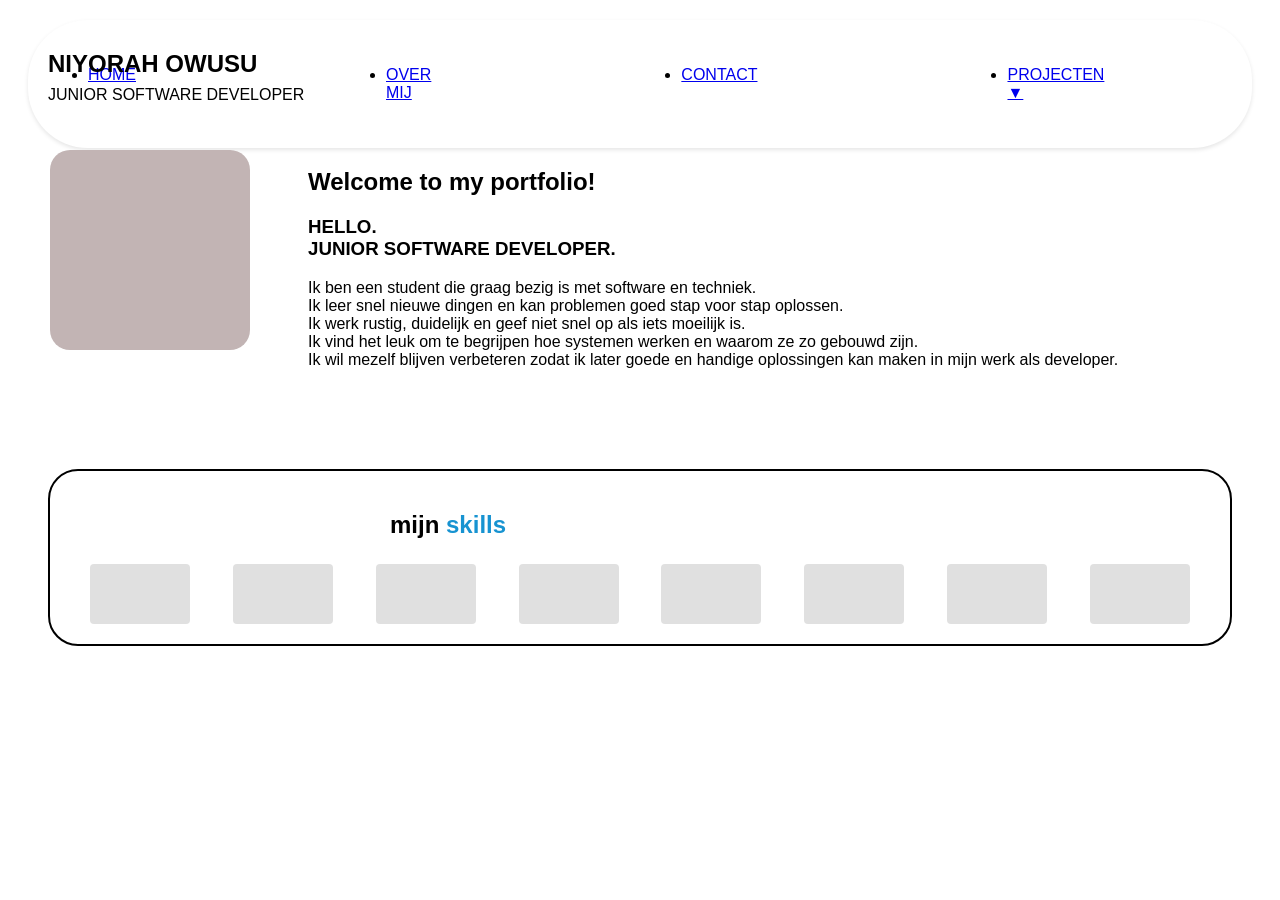
==== Portfolio. website/index.html @ cd3c038c "Add files via upload" ====
<!DOCTYPE html>
<html lang="en">

<head>
  <meta charset="UTF-8">
  <meta name="viewport" content="width=device-width, initial-scale=1.0">
  <title>Welcome to my portfolio</title>
  <link rel="stylesheet" href="style.css">
</head>
<body>
  <div class container>
  <nav>
    <div class="logocontainer">
      <h1 class="naam">NIYORAH OWUSU</h1>
      <p class="junText">JUNIOR SOFTWARE DEVELOPER</p>
    </div>


    <ul class="navlinks">
      <li><a href="#home">HOME</a></li>
      <li><a href="#about">OVER MIJ</a></li>
      <li><a href="#contact">CONTACT</a></li>
   
    <li class="dropdown">
      <a href="#projects">PROJECTEN ▼</a>
      <ul class="dropdown-menu">
        <li><a href="#">Website 1</a></li>
        <li><a href="#">Website 2</a></li>
        <li><a href="#">Website 3</a></li>
        <li><a href="#">Mijn Eerste project</a></li>
        <li><a href="#">Oude projecten</a></li>
        <li><a href="#">Recente projecten</a></li>
      
      </ul>
    </li>
    
    
  </ul>
</nav>
  

  <div class="box"></div>
  <h2>
    Welcome to my portfolio!
  </h2>
  <h3>
    HELLO.
    <br>
    JUNIOR SOFTWARE DEVELOPER.
  </h3>
  <p class="overmij">
    Ik ben een student die graag bezig is met software en techniek.
    <br>
    Ik leer snel nieuwe dingen en kan problemen goed stap voor stap oplossen.
    <br> Ik werk rustig, duidelijk en geef niet snel op als iets moeilijk is.
    <br> Ik vind het leuk om te begrijpen hoe systemen werken en waarom ze zo gebouwd zijn.
    <br> Ik wil mezelf blijven verbeteren zodat ik later goede en handige oplossingen kan maken in mijn werk als developer.
  </p>

  
</div>
<section class="skills-card">
  <h2 class="skills-title">mijn <span>skills</span></h2>
  
  <div class="skills-grid">
    <div class="skill-item"></div>
    <div class="skill-item"></div>
    <div class="skill-item"></div>
    <div class="skill-item"></div>
    <div class="skill-item"></div>
    <div class="skill-item"></div>
    <div class="skill-item"></div>
    <div class="skill-item"></div>
  </div>
</section>

</body>

</html>
---- Portfolio. website/style.css ----
nav{
    background-color: #ffffff;
    box-shadow: 0 2px 4px rgba(0, 0, 0, 0.1);
    padding-top: 30px;
    padding-bottom: 30px;
    padding-left: 20px;
    padding-right: 20px;
    margin: 20px;
    color: black;
    display: flex;
    justify-content: space-between;
    border-radius: 60px;
    max-height: 70px;
    align-self: flex-end;
    
  
}
body{
    font-family:sans-serif;

}
.navlinks{
    display: flex;
    gap: 250px;
   padding-right:500px;
   
}


.logocontainer{
    display: flex;
}
.naam{
    position: absolute;
    top:30px
    
}
.junText{
    position: absolute;
    top:70px;
}
.box{
    position: absolute;
    Width: 200px;
    height: 200px;
    top: 150px;
    left: 50px;
    background-color: #c2b4b4;
    color: rgb(0, 0, 0);
    border-radius: 20px;

}
.dropdown {
  position: relative; 
}

.dropdown-menu {
  display: none;
  position: absolute;
  top: 130%; 
  left: 0;
  background-color: #ffffff;
  box-shadow: 0 4px 12px rgba(0, 0, 0, 0.1);
  list-style: none;
  padding: 10px 0;
  margin: 0;
  border-radius: 12px;
  min-width: 150px;
  z-index: 100;
}


.dropdown:hover .dropdown-menu {
  display: block;
  color:#38b6ff;
}


.dropdown-menu li a {
  padding: 8px 20px;
  display: block;
  color: #333;
  font-weight: normal;
  font-size: 0.85rem;
  white-space: nowrap;
}

.dropdown-menu li a:hover {
  background-color:#38b6ff;
  color: #000000;
}

h2{
  padding-left:300px;
}
h3{
  padding-left:300px; 
}
.overmij{
  margin-left:300px;
}

.skills-card {
  background-color: #ffffff;
  border: 2px solid #000000;
  border-radius: 30px;
  padding: 20px 40px;
  max-width: 2300px;
  margin: 40px;
  margin-top: 100px;
  box-sizing: border-box;
}

.skills-title {
  font-family: 'Arial', sans-serif;
  font-size: 24px;
  font-weight: bold;
  color: #000000;
  margin-bottom: 25px;

}

.skills-title span {
  color: #1793d1;
}

.skills-grid {
  display: flex;
  flex-wrap: wrap;
  gap: 20px;
  justify-content: space-between;
}

.skill-item {
  background-color: #e0e0e0;
  width: 100px;
  height: 60px;
  border-radius: 4px;
  display: flex;
  align-items: center;
  justify-content: center;
}
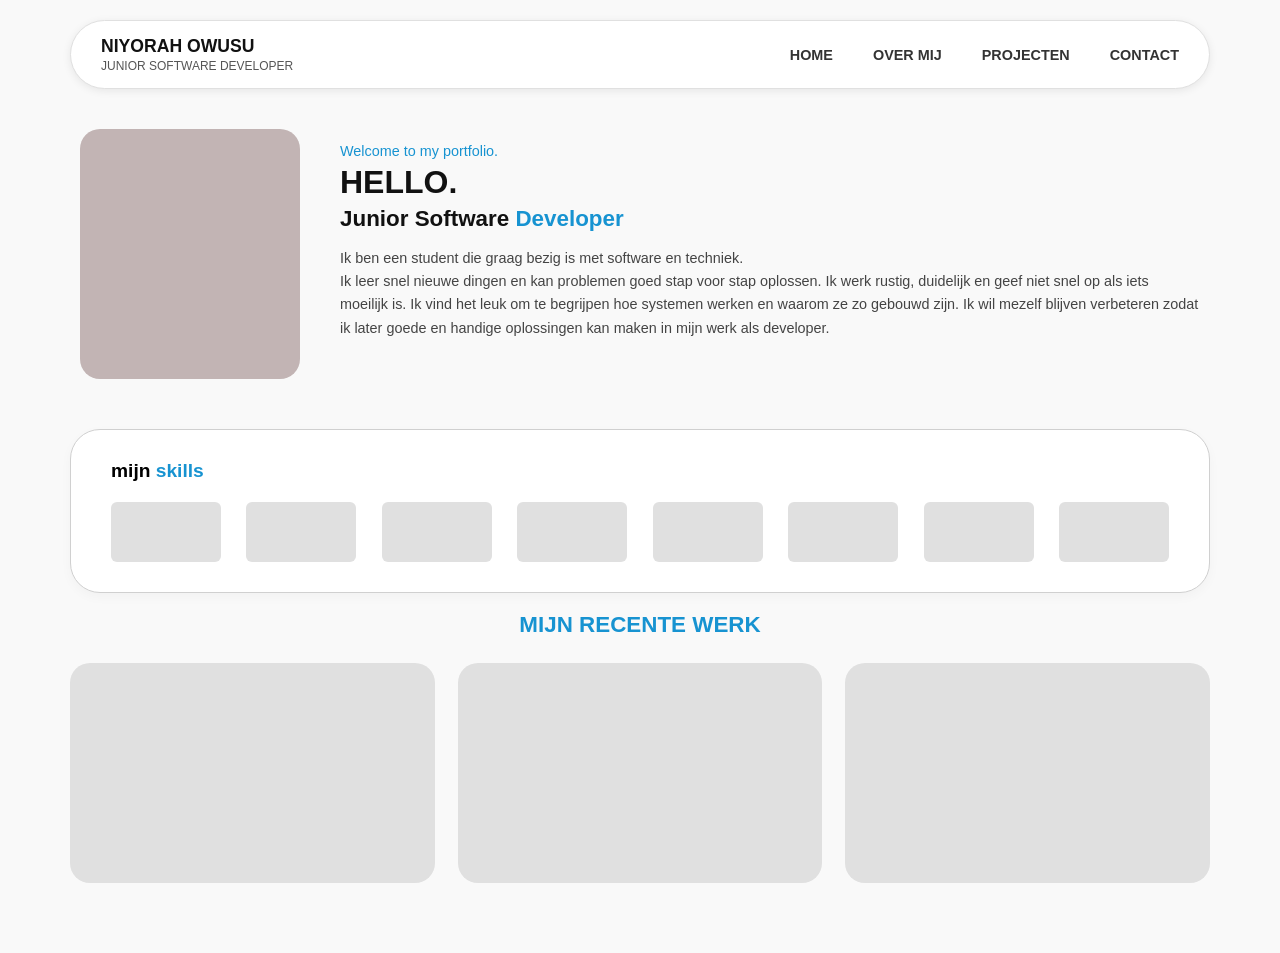
==== commit bead9b0c: "Add files via upload" ====
--- a/Portfolio. website/index.html
+++ b/Portfolio. website/index.html
@@ -1,6 +1,5 @@
 <!DOCTYPE html>
 <html lang="en">
-
 <head>
   <meta charset="UTF-8">
   <meta name="viewport" content="width=device-width, initial-scale=1.0">
@@ -8,72 +7,62 @@
   <link rel="stylesheet" href="style.css">
 </head>
 <body>
-  <div class container>
-  <nav>
-    <div class="logocontainer">
-      <h1 class="naam">NIYORAH OWUSU</h1>
-      <p class="junText">JUNIOR SOFTWARE DEVELOPER</p>
-    </div>
 
+  <div class="page-container">
 
-    <ul class="navlinks">
-      <li><a href="#home">HOME</a></li>
-      <li><a href="#about">OVER MIJ</a></li>
-      <li><a href="#contact">CONTACT</a></li>
-   
-    <li class="dropdown">
-      <a href="#projects">PROJECTEN ▼</a>
-      <ul class="dropdown-menu">
-        <li><a href="#">Website 1</a></li>
-        <li><a href="#">Website 2</a></li>
-        <li><a href="#">Website 3</a></li>
-        <li><a href="#">Mijn Eerste project</a></li>
-        <li><a href="#">Oude projecten</a></li>
-        <li><a href="#">Recente projecten</a></li>
+    <nav>
+      <div class="logocontainer">
+        <h1 class="naam">NIYORAH OWUSU</h1>
+        <p class="junText">JUNIOR SOFTWARE DEVELOPER</p>
+      </div>
+
+      <ul class="navlinks">
+        <li><a href="#home">HOME</a></li>
+        <li><a href="#about">OVER MIJ</a></li>
+        <li><a href="#projects">PROJECTEN</a></li>
+        <li><a href="#contact">CONTACT</a></li>
+      </ul>
+    </nav>
+
+    <section class="hero-section">
+      <div class="box"></div>
       
-      </ul>
-    </li>
-    
-    
-  </ul>
-</nav>
-  
+      <div class="hero-text">
+        <p class="welcome-sub">Welcome to my portfolio.</p>
+        <h2>HELLO.</h2>
+        <h3>Junior Software <span>Developer</span></h3>
+        
+        <p class="overmij">
+          Ik ben een student die graag bezig is met software en techniek.<br>
+          Ik leer snel nieuwe dingen en kan problemen goed stap voor stap oplossen. Ik werk rustig, duidelijk en geef niet snel op als iets moeilijk is. Ik vind het leuk om te begrijpen hoe systemen werken en waarom ze zo gebouwd zijn. Ik wil mezelf blijven verbeteren zodat ik later goede en handige oplossingen kan maken in mijn werk als developer.
+        </p>
+      </div>
+    </section>
 
-  <div class="box"></div>
-  <h2>
-    Welcome to my portfolio!
-  </h2>
-  <h3>
-    HELLO.
-    <br>
-    JUNIOR SOFTWARE DEVELOPER.
-  </h3>
-  <p class="overmij">
-    Ik ben een student die graag bezig is met software en techniek.
-    <br>
-    Ik leer snel nieuwe dingen en kan problemen goed stap voor stap oplossen.
-    <br> Ik werk rustig, duidelijk en geef niet snel op als iets moeilijk is.
-    <br> Ik vind het leuk om te begrijpen hoe systemen werken en waarom ze zo gebouwd zijn.
-    <br> Ik wil mezelf blijven verbeteren zodat ik later goede en handige oplossingen kan maken in mijn werk als developer.
-  </p>
+    <section class="skills-card">
+      <h2 class="skills-title">mijn <span>skills</span></h2>
+      
+      <div class="skills-grid">
+        <div class="skill-item"></div>
+        <div class="skill-item"></div>
+        <div class="skill-item"></div>
+        <div class="skill-item"></div>
+        <div class="skill-item"></div>
+        <div class="skill-item"></div>
+        <div class="skill-item"></div>
+        <div class="skill-item"></div>
+      </div>
+    </section>
+    <section class="projects-section">
+      <h2 class="projects-title">MIJN RECENTE WERK</h2>
+      <div class="projects-grid">
+        <div class="project-item"></div>
+        <div class="project-item"></div>
+        <div class="project-item"></div>
+      </div>
+    </section>
 
-  
-</div>
-<section class="skills-card">
-  <h2 class="skills-title">mijn <span>skills</span></h2>
-  
-  <div class="skills-grid">
-    <div class="skill-item"></div>
-    <div class="skill-item"></div>
-    <div class="skill-item"></div>
-    <div class="skill-item"></div>
-    <div class="skill-item"></div>
-    <div class="skill-item"></div>
-    <div class="skill-item"></div>
-    <div class="skill-item"></div>
   </div>
-</section>
 
 </body>
-
 </html>
--- a/Portfolio. website/style.css
+++ b/Portfolio. website/style.css
@@ -1,123 +1,132 @@
-nav{
-    background-color: #ffffff;
-    box-shadow: 0 2px 4px rgba(0, 0, 0, 0.1);
-    padding-top: 30px;
-    padding-bottom: 30px;
-    padding-left: 20px;
-    padding-right: 20px;
-    margin: 20px;
-    color: black;
-    display: flex;
-    justify-content: space-between;
-    border-radius: 60px;
-    max-height: 70px;
-    align-self: flex-end;
-    
-  
-}
-body{
-    font-family:sans-serif;
-
-}
-.navlinks{
-    display: flex;
-    gap: 250px;
-   padding-right:500px;
-   
+body {
+  font-family: sans-serif;
+  background-color: #f9f9f9;
+  margin: 0;
+  padding: 0;
 }
 
-
-.logocontainer{
-    display: flex;
-}
-.naam{
-    position: absolute;
-    top:30px
-    
-}
-.junText{
-    position: absolute;
-    top:70px;
-}
-.box{
-    position: absolute;
-    Width: 200px;
-    height: 200px;
-    top: 150px;
-    left: 50px;
-    background-color: #c2b4b4;
-    color: rgb(0, 0, 0);
-    border-radius: 20px;
-
-}
-.dropdown {
-  position: relative; 
+.page-container {
+  max-width: 1180px;
+  margin: 0 auto;
+  padding: 20px;
+  box-sizing: border-box;
 }
 
-.dropdown-menu {
-  display: none;
-  position: absolute;
-  top: 130%; 
-  left: 0;
+nav {
   background-color: #ffffff;
-  box-shadow: 0 4px 12px rgba(0, 0, 0, 0.1);
-  list-style: none;
-  padding: 10px 0;
-  margin: 0;
-  border-radius: 12px;
-  min-width: 150px;
-  z-index: 100;
+  box-shadow: 0 2px 8px rgba(0, 0, 0, 0.08);
+  padding: 15px 30px;
+  margin-bottom: 40px;
+  color: black;
+  display: flex;
+  justify-content: space-between;
+  align-items: center;
+  border-radius: 60px;
+  border: 1px solid #e0e0e0;
 }
 
-
-.dropdown:hover .dropdown-menu {
-  display: block;
-  color:#38b6ff;
+.logocontainer {
+  display: flex;
+  flex-direction: column;
 }
 
-
-.dropdown-menu li a {
-  padding: 8px 20px;
-  display: block;
-  color: #333;
-  font-weight: normal;
-  font-size: 0.85rem;
-  white-space: nowrap;
+.naam {
+  font-size: 1.1rem;
+  font-weight: bold;
+  margin: 0;
+  color: #111;
 }
 
-.dropdown-menu li a:hover {
-  background-color:#38b6ff;
-  color: #000000;
+.junText {
+  font-size: 0.75rem;
+  color: #555;
+  margin: 2px 0 0 0;
 }
 
-h2{
-  padding-left:300px;
+.navlinks {
+  display: flex;
+  gap: 40px;
+  list-style: none;
+  margin: 0;
+  padding: 0;
+  align-items: center;
 }
-h3{
-  padding-left:300px; 
+
+.navlinks a {
+  text-decoration: none;
+  color: #333;
+  font-weight: 600;
+  font-size: 0.9rem;
 }
-.overmij{
-  margin-left:300px;
+
+.navlinks a:hover {
+  color: #1793d1;
+}
+
+.hero-section {
+  display: flex;
+  gap: 40px;
+  align-items: flex-start;
+  margin-bottom: 50px;
+  padding: 0 10px;
+}
+
+.box {
+  width: 220px;
+  height: 250px;
+  background-color: #c2b4b4;
+  border-radius: 20px;
+  flex-shrink: 0;
+}
+
+.hero-text .welcome-sub {
+  color: #1793d1;
+  font-size: 0.9rem;
+  margin-bottom: 5px;
+  font-weight: 500;
+}
+
+.hero-text h2 {
+  font-size: 2rem;
+  margin: 0 0 5px 0;
+  padding: 0;
+  color: #111;
+}
+
+.hero-text h3 {
+  font-size: 1.4rem;
+  margin: 0 0 15px 0;
+  padding: 0;
+  color: #111;
+}
+
+.hero-text h3 span {
+  color: #1793d1;
+}
+
+.overmij {
+  font-size: 0.9rem;
+  line-height: 1.6;
+  color: #444;
+  margin: 0;
 }
 
 .skills-card {
   background-color: #ffffff;
-  border: 2px solid #000000;
+  border: 1px solid #d0d0d0;
   border-radius: 30px;
-  padding: 20px 40px;
-  max-width: 2300px;
-  margin: 40px;
-  margin-top: 100px;
+  padding: 30px 40px;
   box-sizing: border-box;
+  box-shadow: 0 4px 12px rgba(0, 0, 0, 0.03);
 }
 
 .skills-title {
   font-family: 'Arial', sans-serif;
-  font-size: 24px;
+  font-size: 1.2rem;
   font-weight: bold;
   color: #000000;
-  margin-bottom: 25px;
-
+  margin: 0 0 20px 0;
+  padding: 0;
 }
 
 .skills-title span {
@@ -127,16 +136,38 @@
 .skills-grid {
   display: flex;
   flex-wrap: wrap;
-  gap: 20px;
+  gap: 15px;
   justify-content: space-between;
 }
 
 .skill-item {
   background-color: #e0e0e0;
-  width: 100px;
+  width: 110px;
   height: 60px;
-  border-radius: 4px;
+  border-radius: 6px;
+}
+.projects-section {
+  text-align: center;
+  margin-bottom: 50px;
+}
+
+.projects-title {
+  font-family: 'Arial', sans-serif;
+  font-size: 1.4rem;
+  font-weight: bold;
+  color: #1793d1;
+  margin-bottom: 25px;
+}
+
+.projects-grid {
   display: flex;
-  align-items: center;
-  justify-content: center;
+  gap: 20px;
+  justify-content: space-between;
+}
+
+.project-item {
+  background-color: #e0e0e0;
+  width: 32%;
+  height: 220px;
+  border-radius: 20px;
 }
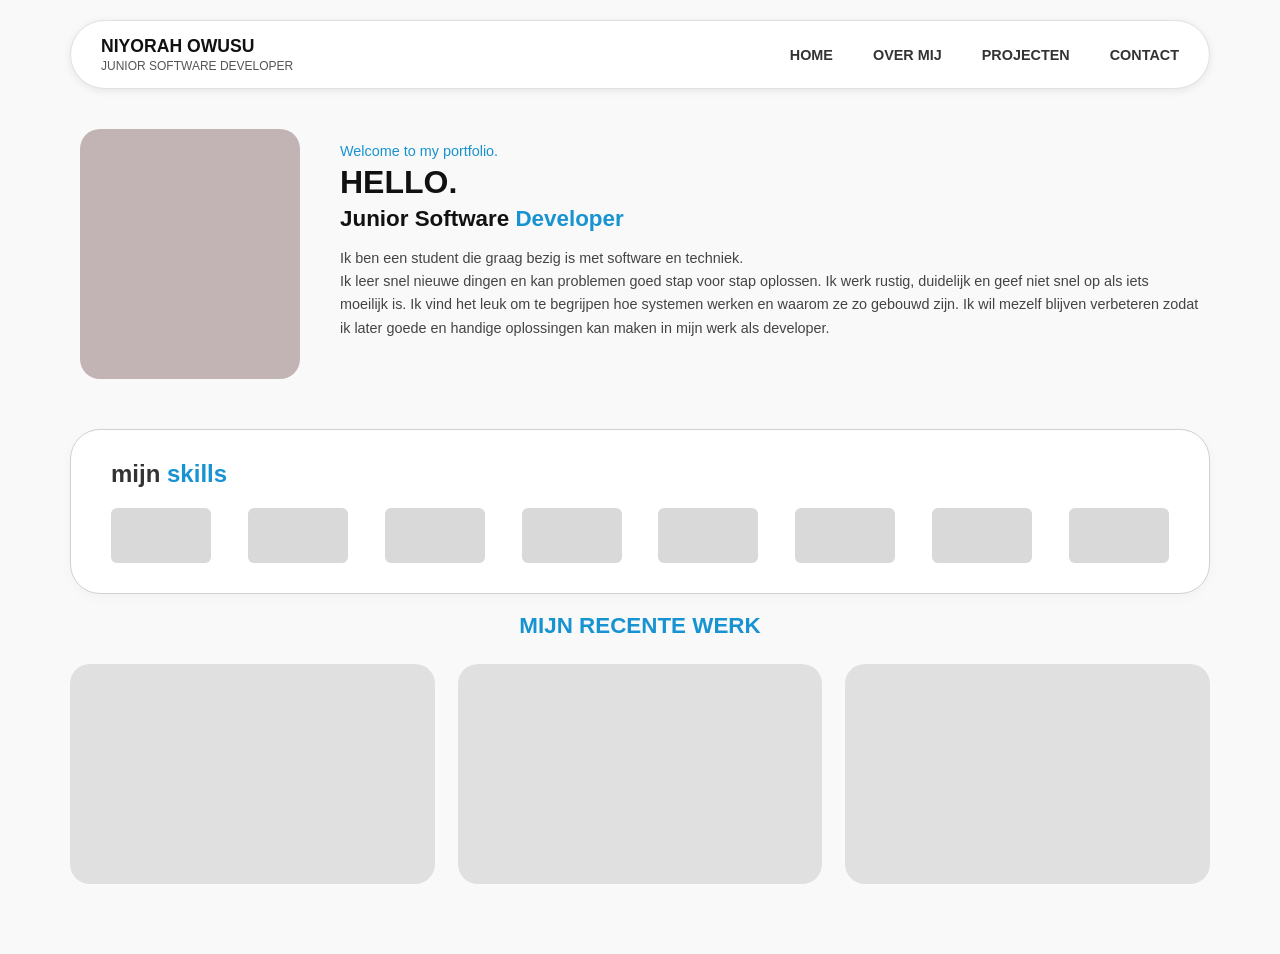
==== commit 0ef4b547: "Add files via upload" ====
--- a/Portfolio. website/index.html
+++ b/Portfolio. website/index.html
@@ -17,10 +17,10 @@
       </div>
 
       <ul class="navlinks">
-        <li><a href="#home">HOME</a></li>
-        <li><a href="#about">OVER MIJ</a></li>
-        <li><a href="#projects">PROJECTEN</a></li>
-        <li><a href="#contact">CONTACT</a></li>
+        <li><a href="index.html">HOME</a></li>
+        <li><a href="overmij.html">OVER MIJ</a></li>
+        <li><a href="projects.html">PROJECTEN</a></li>
+        <li><a href="contact.html">CONTACT</a></li>
       </ul>
     </nav>
 
--- a/Portfolio. website/style.css
+++ b/Portfolio. website/style.css
@@ -170,4 +170,150 @@
   width: 32%;
   height: 220px;
   border-radius: 20px;
+}
+html {
+  scroll-behavior: smooth;
+}
+
+body {
+  font-family: sans-serif;
+  background-color: #f9f9f9;
+  margin: 0;
+  padding: 0;
+}
+
+.page-container {
+  max-width: 1180px;
+  margin: 0 auto;
+  padding: 20px;
+  box-sizing: border-box;
+}
+
+nav {
+  background-color: #ffffff;
+  box-shadow: 0 2px 8px rgba(0, 0, 0, 0.08);
+  padding: 15px 30px;
+  margin-bottom: 40px;
+  display: flex;
+  justify-content: space-between;
+  align-items: center;
+  border-radius: 60px;
+  border: 1px solid #e0e0e0;
+}
+
+.logocontainer {
+  display: flex;
+  flex-direction: column;
+}
+
+.naam {
+  font-size: 1.1rem;
+  font-weight: bold;
+  margin: 0;
+  color: #111;
+}
+
+.junText {
+  font-size: 0.75rem;
+  color: #555;
+  margin: 2px 0 0 0;
+}
+
+.navlinks {
+  display: flex;
+  gap: 40px;
+  list-style: none;
+  margin: 0;
+  padding: 0;
+  align-items: center;
+}
+
+.navlinks a {
+  text-decoration: none;
+  color: #333;
+  font-weight: 600;
+  font-size: 0.9rem;
+}
+
+.navlinks a.active,
+.navlinks a:hover {
+  color: #1793d1;
+}
+
+.about-card {
+  background-color: #ffffff;
+  border: 1px solid #d0d0d0;
+  border-radius: 30px;
+  padding: 40px;
+  display: flex;
+  gap: 40px;
+  align-items: flex-start;
+  margin-bottom: 40px;
+  box-shadow: 0 4px 12px rgba(0, 0, 0, 0.03);
+}
+
+.profile-box {
+  width: 250px;
+  height: 280px;
+  background-color: #d9d9d9;
+  border-radius: 20px;
+  flex-shrink: 0;
+}
+
+.about-text {
+  flex: 1;
+}
+
+.about-text h2 {
+  font-size: 1.8rem;
+  margin: 0 0 15px 0;
+  color: #1793d1;
+  font-weight: bold;
+}
+
+.cyan-text {
+  color: #1793d1;
+  font-size: 0.9rem;
+  line-height: 1.5;
+  margin-bottom: 15px;
+}
+
+.dark-text {
+  color: #222222;
+  font-size: 0.9rem;
+  line-height: 1.5;
+  margin: 0;
+}
+
+.skills-section {
+  text-align: center;
+  margin-bottom: 40px;
+}
+
+.skills-title {
+  font-size: 1.5rem;
+  font-weight: bold;
+  color: #333333;
+  margin-bottom: 20px;
+}
+
+.skills-container {
+  background-color: #ffffff;
+  border: 1px solid #d0d0d0;
+  border-radius: 30px;
+  padding: 25px 40px;
+  box-shadow: 0 4px 12px rgba(0, 0, 0, 0.03);
+}
+
+.skills-grid {
+  display: flex;
+  gap: 15px;
+  justify-content: space-between;
+}
+
+.skill-item {
+  background-color: #d9d9d9;
+  width: 100px;
+  height: 55px;
+  border-radius: 6px;
 }
